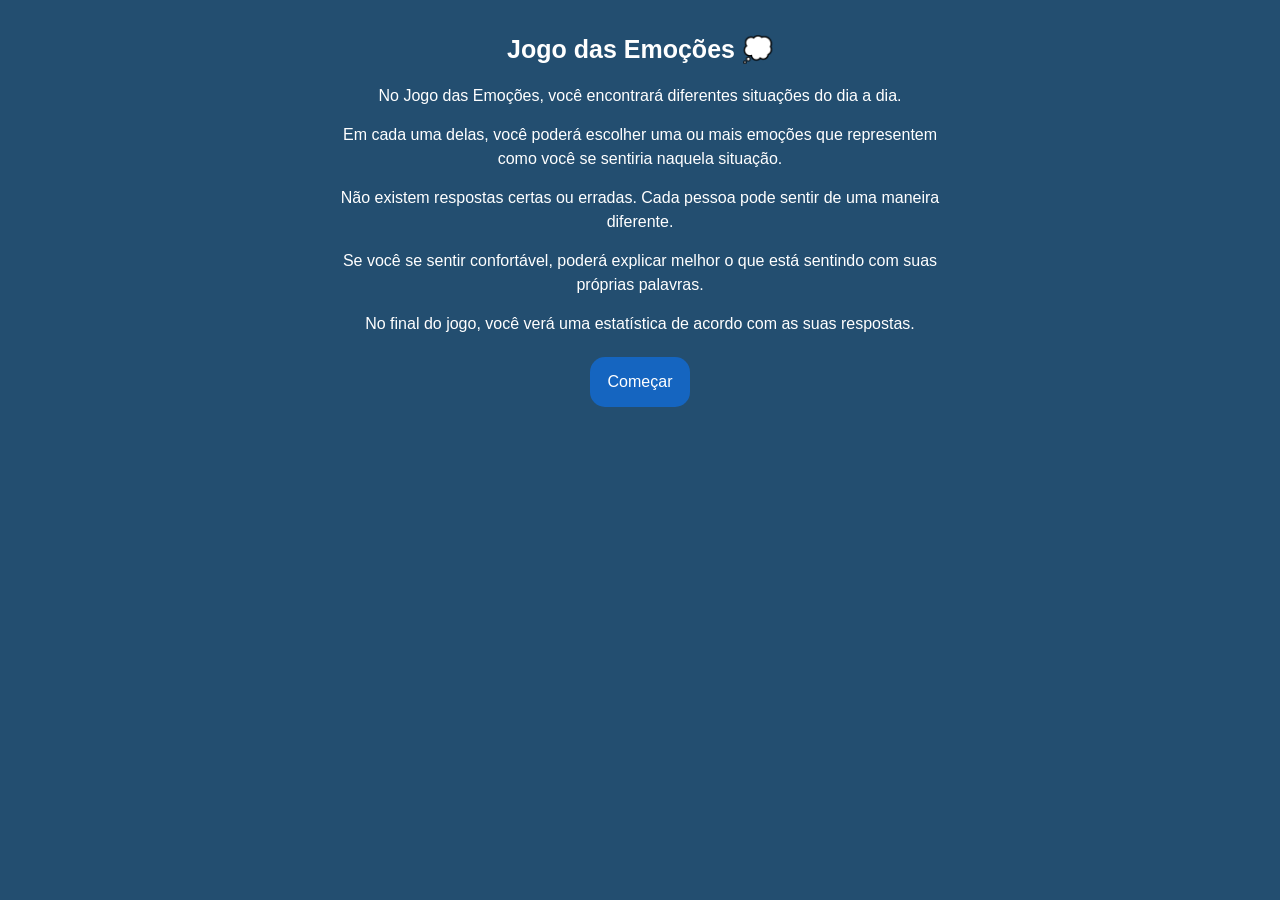
==== index.html @ fc5ae328 "Add files via upload" ====
<!DOCTYPE html>
<html lang="pt-BR">
<head>
    <meta charset="UTF-8">
    <meta name="viewport" content="width=device-width, initial-scale=1.0">

    <title>Jogo das Emoções</title>
    <link rel="stylesheet" href="style.css">
</head>

<body>

    <h1>Jogo das Emoções 💭</h1>
    <p>No Jogo das Emoções, você encontrará diferentes situações do dia a dia.</p>

<p>Em cada uma delas, você poderá escolher uma ou mais emoções que representem como você se sentiria naquela situação.</p>

<p>Não existem respostas certas ou erradas. Cada pessoa pode sentir de uma maneira diferente.</p>

<p>Se você se sentir confortável, poderá explicar melhor o que está sentindo com suas próprias palavras.</p>

<p>No final do jogo, você verá uma estatística de acordo com as suas respostas.</p>

<button onclick="comecarJogo()">Começar</button>
<script src="script.js"></script>

</body>
</html>
---- style.css ----
* {
    box-sizing: border-box;
}

body {
    margin: 0;
    min-height: 100vh;
    background-color: #234E70;
    color: white;
    font-family: Arial, sans-serif;
    text-align: center;
    padding: 20px 15px;
}

h1 {
    font-size: 25px;
    margin: 15px auto 20px;
    max-width: 600px;
}

h2 {
    font-size: 20px;
    margin: 15px auto;
    max-width: 600px;
}

p {
    font-size: 16px;
    line-height: 1.5;
    max-width: 600px;
    margin: 15px auto;
}

button {
    background-color: #1565C0;
    color: white;
    border: none;
    border-radius: 15px;
    padding: 15px 18px;
    font-size: 16px;
    margin: 6px;
    cursor: pointer;
    min-height: 50px;
}

input,
textarea {
    width: 100%;
    max-width: 500px;
    border: none;
    border-radius: 15px;
    padding: 15px;
    font-size: 16px;
    margin-top: 10px;
}

textarea {
    min-height: 120px;
    resize: none;
}

.emocoes {
    display: grid;
    grid-template-columns: repeat(2, 1fr);
    gap: 10px;
    width: 100%;
    max-width: 500px;
    margin: 20px auto;
}

.emocoes button {
    width: 100%;
    margin: 0;
    min-height: 60px;
}

/* Ajustes para telas pequenas */
@media (max-width: 400px) {

    body {
        padding: 15px 10px;
    }

    h1 {
        font-size: 22px;
    }

    h2 {
        font-size: 18px;
    }

    p {
        font-size: 15px;
    }

    .emocoes {
        gap: 8px;
    }

    .emocoes button {
        font-size: 15px;
        padding: 12px 8px;
    }
}
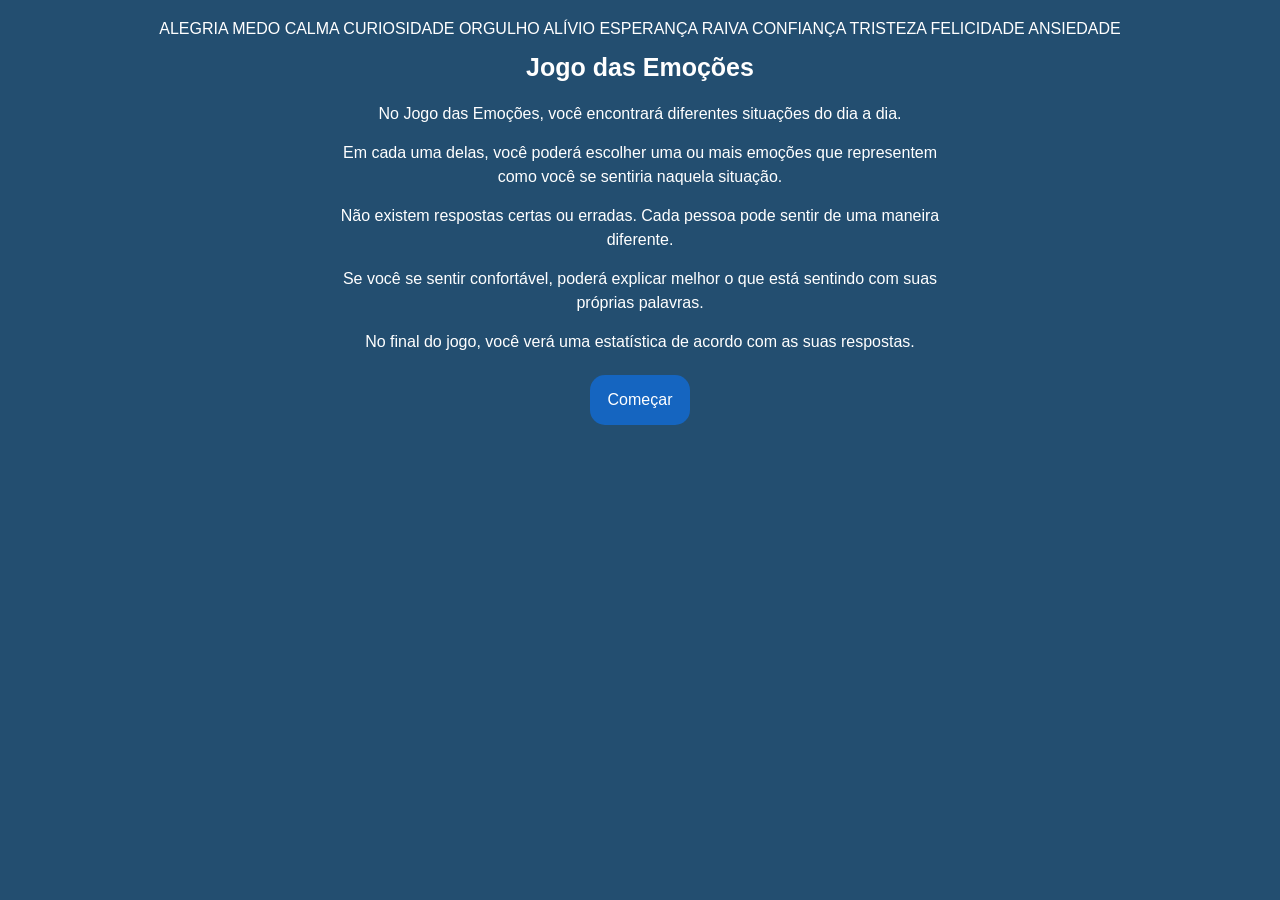
==== commit 67664941: "Update index.html" ====
--- a/index.html
+++ b/index.html
@@ -5,24 +5,81 @@
     <meta name="viewport" content="width=device-width, initial-scale=1.0">
 
     <title>Jogo das Emoções</title>
+
     <link rel="stylesheet" href="style.css">
 </head>
 
 <body>
 
-    <h1>Jogo das Emoções 💭</h1>
-    <p>No Jogo das Emoções, você encontrará diferentes situações do dia a dia.</p>
+    <div class="fundo-emocoes">
 
-<p>Em cada uma delas, você poderá escolher uma ou mais emoções que representem como você se sentiria naquela situação.</p>
+        <!-- TOPO -->
+        <span class="media inclinada-esquerda"
+        style="top: 3%; left: 8%;">ALEGRIA</span>
 
-<p>Não existem respostas certas ou erradas. Cada pessoa pode sentir de uma maneira diferente.</p>
+        <span class="pequena"
+        style="top: 8%; left: 48%;">MEDO</span>
 
-<p>Se você se sentir confortável, poderá explicar melhor o que está sentindo com suas próprias palavras.</p>
+        <span class="media vertical"
+        style="top: 4%; right: 10%;">CALMA</span>
 
-<p>No final do jogo, você verá uma estatística de acordo com as suas respostas.</p>
 
-<button onclick="comecarJogo()">Começar</button>
-<script src="script.js"></script>
+        <!-- PARTE SUPERIOR / INTERNA -->
+        <span class="pequena inclinada-direita"
+        style="top: 22%; left: 18%;">CURIOSIDADE</span>
+
+        <span class="media inclinada-esquerda"
+        style="top: 28%; right: 12%;">ORGULHO</span>
+
+
+        <!-- MEIO -->
+        <span class="pequena vertical"
+        style="top: 40%; left: 8%;">ALÍVIO</span>
+
+        <span class="media inclinada-direita"
+        style="top: 47%; left: 30%;">ESPERANÇA</span>
+
+        <span class="pequena"
+        style="top: 52%; right: 10%;">RAIVA</span>
+
+
+        <!-- PARTE INFERIOR / INTERNA -->
+        <span class="media inclinada-esquerda"
+        style="top: 66%; left: 12%;">CONFIANÇA</span>
+
+        <span class="pequena vertical"
+        style="top: 63%; right: 20%;">TRISTEZA</span>
+
+
+        <!-- PARTE DE BAIXO -->
+        <span class="media inclinada-direita"
+        style="bottom: 8%; left: 28%;">FELICIDADE</span>
+
+        <span class="grande inclinada-esquerda"
+        style="bottom: 4%; right: 4%;">ANSIEDADE</span>
+
+    </div>
+
+
+    <div class="tela">
+
+        <h1>Jogo das Emoções</h1>
+
+        <p>No Jogo das Emoções, você encontrará diferentes situações do dia a dia.</p>
+
+        <p>Em cada uma delas, você poderá escolher uma ou mais emoções que representem como você se sentiria naquela situação.</p>
+
+        <p>Não existem respostas certas ou erradas. Cada pessoa pode sentir de uma maneira diferente.</p>
+
+        <p>Se você se sentir confortável, poderá explicar melhor o que está sentindo com suas próprias palavras.</p>
+
+        <p>No final do jogo, você verá uma estatística de acordo com as suas respostas.</p>
+
+        <button onclick="comecarJogo()">Começar</button>
+
+    </div>
+
+    <script src="script.js"></script>
 
 </body>
-</html>+</html>
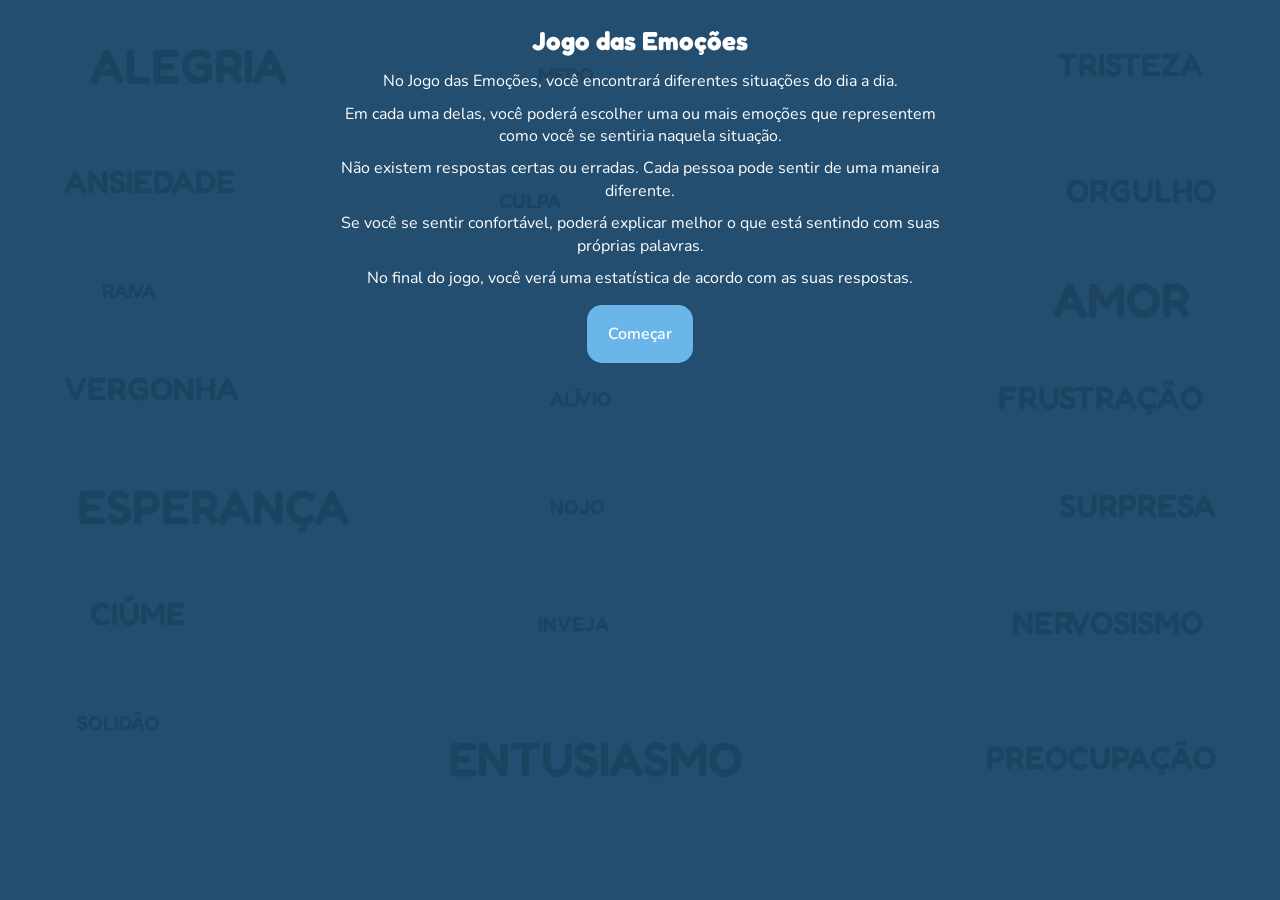
==== commit c37f9b84: "Update index.html" ====
--- a/index.html
+++ b/index.html
@@ -9,56 +9,51 @@
     <link rel="stylesheet" href="style.css">
 </head>
 
-<body>
+<body data-tema="inicial">
 
-    <div class="fundo-emocoes">
+<div class="fundo-emocoes">
 
-        <!-- TOPO -->
-        <span class="media inclinada-esquerda"
-        style="top: 3%; left: 8%;">ALEGRIA</span>
+    <span class="grande" style="top: 4%; left: 7%;">ALEGRIA</span>
 
-        <span class="pequena"
-        style="top: 8%; left: 48%;">MEDO</span>
+    <span class="pequena" style="top: 7%; left: 42%;">MEDO</span>
 
-        <span class="media vertical"
-        style="top: 4%; right: 10%;">CALMA</span>
+    <span class="media" style="top: 5%; right: 6%;">TRISTEZA</span>
 
+    <span class="media" style="top: 18%; left: 5%;">ANSIEDADE</span>
 
-        <!-- PARTE SUPERIOR / INTERNA -->
-        <span class="pequena inclinada-direita"
-        style="top: 22%; left: 18%;">CURIOSIDADE</span>
+    <span class="pequena" style="top: 21%; left: 39%;">CULPA</span>
 
-        <span class="media inclinada-esquerda"
-        style="top: 28%; right: 12%;">ORGULHO</span>
+    <span class="media" style="top: 19%; right: 5%;">ORGULHO</span>
 
+    <span class="pequena" style="top: 31%; left: 8%;">RAIVA</span>
 
-        <!-- MEIO -->
-        <span class="pequena vertical"
-        style="top: 40%; left: 8%;">ALÍVIO</span>
+    <span class="grande" style="top: 30%; right: 7%;">AMOR</span>
 
-        <span class="media inclinada-direita"
-        style="top: 47%; left: 30%;">ESPERANÇA</span>
+    <span class="media" style="top: 41%; left: 5%;">VERGONHA</span>
 
-        <span class="pequena"
-        style="top: 52%; right: 10%;">RAIVA</span>
+    <span class="pequena" style="top: 43%; left: 43%;">ALÍVIO</span>
 
+    <span class="media" style="top: 42%; right: 6%;">FRUSTRAÇÃO</span>
 
-        <!-- PARTE INFERIOR / INTERNA -->
-        <span class="media inclinada-esquerda"
-        style="top: 66%; left: 12%;">CONFIANÇA</span>
+    <span class="grande" style="top: 53%; left: 6%;">ESPERANÇA</span>
 
-        <span class="pequena vertical"
-        style="top: 63%; right: 20%;">TRISTEZA</span>
+    <span class="pequena" style="top: 55%; left: 43%;">NOJO</span>
 
+    <span class="media" style="top: 54%; right: 5%;">SURPRESA</span>
 
-        <!-- PARTE DE BAIXO -->
-        <span class="media inclinada-direita"
-        style="bottom: 8%; left: 28%;">FELICIDADE</span>
+    <span class="media" style="top: 66%; left: 7%;">CIÚME</span>
 
-        <span class="grande inclinada-esquerda"
-        style="bottom: 4%; right: 4%;">ANSIEDADE</span>
+    <span class="pequena" style="top: 68%; left: 42%;">INVEJA</span>
 
-    </div>
+    <span class="media" style="top: 67%; right: 6%;">NERVOSISMO</span>
+
+    <span class="pequena" style="top: 79%; left: 6%;">SOLIDÃO</span>
+
+    <span class="grande" style="top: 81%; left: 35%;">ENTUSIASMO</span>
+
+    <span class="media" style="top: 82%; right: 5%;">PREOCUPAÇÃO</span>
+
+</div>
 
 
     <div class="tela">
@@ -75,7 +70,7 @@
 
         <p>No final do jogo, você verá uma estatística de acordo com as suas respostas.</p>
 
-        <button onclick="comecarJogo()">Começar</button>
+       <button onclick="iniciarJogo()">Começar</button>
 
     </div>
 
--- a/style.css
+++ b/style.css
@@ -1,3 +1,5 @@
+@import url('https://fonts.googleapis.com/css2?family=Fredoka:wght@400;500;600&family=Nunito:wght@400;500;600;700&display=swap');
+
 * {
     box-sizing: border-box;
 }
@@ -7,41 +9,165 @@
     min-height: 100vh;
     background-color: #234E70;
     color: white;
-    font-family: Arial, sans-serif;
+    font-family: 'Nunito', sans-serif;
     text-align: center;
-    padding: 20px 15px;
+    padding: 15px 12px;
+    overflow-x: hidden;
+
+    transition: opacity 0.4s ease;
+}
+
+
+/* TRANSIÇÃO FADE */
+
+body.fade-out {
+    opacity: 0;
+}
+
+body.fade-in {
+    opacity: 1;
+}
+
+
+/* Fundo com palavras */
+
+.fundo-emocoes {
+    position: fixed;
+    inset: 0;
+    overflow: hidden;
+    pointer-events: none;
+    z-index: -1;
+}
+
+.fundo-emocoes span {
+    position: absolute;
+    font-family: 'Fredoka', sans-serif;
+    font-weight: 600;
+    color: #1B3F5A;
+    opacity: 0.7;
+    white-space: nowrap;
+}
+
+
+/* Tamanhos diferentes */
+
+.fundo-emocoes .grande {
+    font-size: 48px;
+}
+
+.fundo-emocoes .media {
+    font-size: 32px;
+}
+
+.fundo-emocoes .pequena {
+    font-size: 20px;
+}
+
+
+/* Direções */
+
+.fundo-emocoes .vertical {
+    writing-mode: vertical-rl;
+}
+
+.fundo-emocoes .inclinada-direita {
+    transform: rotate(15deg);
+}
+
+.fundo-emocoes .inclinada-esquerda {
+    transform: rotate(-15deg);
+}
+
+
+/* Conteúdo da tela */
+
+.tela {
+    position: relative;
+    z-index: 1;
+    width: 100%;
+    max-width: 600px;
+    margin: 0 auto;
+}
+
+
+/* Títulos */
+
+h1,
+h2 {
+    font-family: 'Fredoka', sans-serif;
 }
 
 h1 {
-    font-size: 25px;
-    margin: 15px auto 20px;
+    font-size: 26px;
+    line-height: 1.2;
+    margin: 10px auto 14px;
     max-width: 600px;
 }
 
 h2 {
-    font-size: 20px;
+    font-size: 21px;
     margin: 15px auto;
     max-width: 600px;
 }
 
 p {
     font-size: 16px;
-    line-height: 1.5;
-    max-width: 600px;
-    margin: 15px auto;
-}
+    line-height: 1.4;
+    max-width: 600px;
+    margin: 10px auto;
+}
+
+
+/* Botões gerais */
 
 button {
-    background-color: #1565C0;
+    background-color: #6BB6E8;
     color: white;
-    border: none;
+    border: 3px solid transparent;
     border-radius: 15px;
     padding: 15px 18px;
+    font-family: 'Nunito', sans-serif;
     font-size: 16px;
+    font-weight: 600;
     margin: 6px;
     cursor: pointer;
     min-height: 50px;
-}
+    transition: transform 0.2s ease, background-color 0.2s ease;
+}
+
+button:hover {
+    transform: scale(1.02);
+}
+
+
+/* Emoções */
+
+.emocoes {
+    display: grid;
+    grid-template-columns: repeat(2, 1fr);
+    gap: 8px;
+    width: 100%;
+    max-width: 500px;
+    margin: 14px auto;
+}
+
+.emocoes button {
+    width: 100%;
+    margin: 0;
+    min-height: 52px;
+    padding: 10px 8px;
+}
+
+
+/* Emoção selecionada */
+
+.emocoes button.selecionada {
+    background-color: #1565C0;
+    border: 3px solid white;
+}
+
+
+/* Campo de texto */
 
 input,
 textarea {
@@ -50,43 +176,68 @@
     border: none;
     border-radius: 15px;
     padding: 15px;
+    font-family: 'Nunito', sans-serif;
     font-size: 16px;
     margin-top: 10px;
 }
 
 textarea {
-    min-height: 120px;
+    min-height: 90px;
     resize: none;
 }
 
-.emocoes {
-    display: grid;
-    grid-template-columns: repeat(2, 1fr);
-    gap: 10px;
+
+/* Estatística do resultado */
+
+.estatistica {
     width: 100%;
     max-width: 500px;
-    margin: 20px auto;
-}
-
-.emocoes button {
-    width: 100%;
-    margin: 0;
-    min-height: 60px;
-}
+    margin: 25px auto;
+    text-align: left;
+}
+
+.estatistica-item {
+    margin-bottom: 20px;
+}
+
+.estatistica-titulo {
+    display: flex;
+    justify-content: space-between;
+    font-size: 17px;
+    font-weight: 700;
+    margin-bottom: 8px;
+}
+
+.barra-fundo {
+    width: 100%;
+    height: 18px;
+    background-color: rgba(255, 255, 255, 0.25);
+    border-radius: 20px;
+    overflow: hidden;
+}
+
+.barra {
+    height: 100%;
+    background-color: #6BB6E8;
+    border-radius: 20px;
+    transition: width 0.5s;
+}
+
 
 /* Ajustes para telas pequenas */
+
 @media (max-width: 400px) {
 
     body {
-        padding: 15px 10px;
+        padding: 12px 10px;
     }
 
     h1 {
-        font-size: 22px;
+        font-size: 23px;
     }
 
     h2 {
-        font-size: 18px;
+        font-size: 19px;
     }
 
     p {
@@ -94,11 +245,35 @@
     }
 
     .emocoes {
-        gap: 8px;
+        gap: 7px;
+        margin: 12px auto;
     }
 
     .emocoes button {
         font-size: 15px;
-        padding: 12px 8px;
-    }
-}+        padding: 10px 7px;
+        min-height: 50px;
+    }
+
+    textarea {
+        min-height: 85px;
+    }
+
+    .estatistica-titulo {
+        font-size: 15px;
+    }
+
+    /* Palavras menores em celulares */
+
+    .fundo-emocoes .grande {
+        font-size: 38px;
+    }
+
+    .fundo-emocoes .media {
+        font-size: 26px;
+    }
+
+    .fundo-emocoes .pequena {
+        font-size: 17px;
+    }
+}
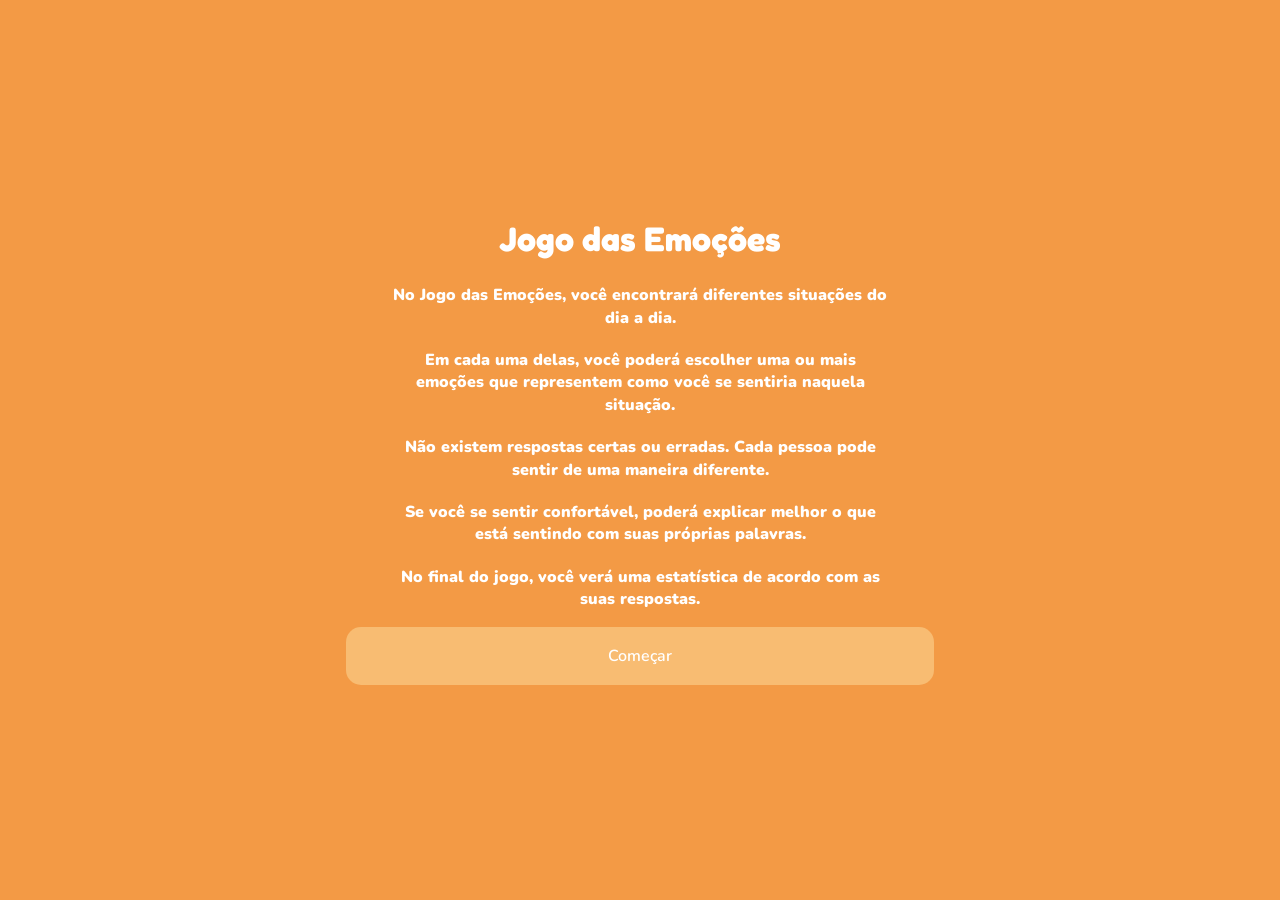
==== commit f1468b8f: "Update index.html" ====
--- a/index.html
+++ b/index.html
@@ -11,52 +11,7 @@
 
 <body data-tema="inicial">
 
-<div class="fundo-emocoes">
-
-    <span class="grande" style="top: 4%; left: 7%;">ALEGRIA</span>
-
-    <span class="pequena" style="top: 7%; left: 42%;">MEDO</span>
-
-    <span class="media" style="top: 5%; right: 6%;">TRISTEZA</span>
-
-    <span class="media" style="top: 18%; left: 5%;">ANSIEDADE</span>
-
-    <span class="pequena" style="top: 21%; left: 39%;">CULPA</span>
-
-    <span class="media" style="top: 19%; right: 5%;">ORGULHO</span>
-
-    <span class="pequena" style="top: 31%; left: 8%;">RAIVA</span>
-
-    <span class="grande" style="top: 30%; right: 7%;">AMOR</span>
-
-    <span class="media" style="top: 41%; left: 5%;">VERGONHA</span>
-
-    <span class="pequena" style="top: 43%; left: 43%;">ALÍVIO</span>
-
-    <span class="media" style="top: 42%; right: 6%;">FRUSTRAÇÃO</span>
-
-    <span class="grande" style="top: 53%; left: 6%;">ESPERANÇA</span>
-
-    <span class="pequena" style="top: 55%; left: 43%;">NOJO</span>
-
-    <span class="media" style="top: 54%; right: 5%;">SURPRESA</span>
-
-    <span class="media" style="top: 66%; left: 7%;">CIÚME</span>
-
-    <span class="pequena" style="top: 68%; left: 42%;">INVEJA</span>
-
-    <span class="media" style="top: 67%; right: 6%;">NERVOSISMO</span>
-
-    <span class="pequena" style="top: 79%; left: 6%;">SOLIDÃO</span>
-
-    <span class="grande" style="top: 81%; left: 35%;">ENTUSIASMO</span>
-
-    <span class="media" style="top: 82%; right: 5%;">PREOCUPAÇÃO</span>
-
-</div>
-
-
-    <div class="tela">
+ <div class="tela">
 
         <h1>Jogo das Emoções</h1>
 
--- a/style.css
+++ b/style.css
@@ -4,21 +4,190 @@
     box-sizing: border-box;
 }
 
+html,
 body {
     margin: 0;
+    width: 100%;
+    min-height: 100%;
+}
+
+body {
     min-height: 100vh;
-    background-color: #234E70;
+    background-color: #F39A45;
     color: white;
     font-family: 'Nunito', sans-serif;
     text-align: center;
     padding: 15px 12px;
     overflow-x: hidden;
 
-    transition: opacity 0.4s ease;
-}
-
-
-/* TRANSIÇÃO FADE */
+    transition:
+        opacity 0.4s ease,
+        background-color 0.4s ease;
+}
+
+
+/* =========================================================
+   CORES DOS TEMAS
+   ========================================================= */
+
+/*
+   1 - ALEGRIA       amarelo
+   2 - TRISTEZA      azul
+   3 - RAIVA         vermelho
+   4 - NOJO          verde
+   5 - MEDO          roxo
+   6 - ANSIEDADE     laranja
+   7 - INVEJA        turquesa
+   8 - VERGONHA      rosa
+   9 - TÉDIO         azul-acinzentado
+   10 - NOSTALGIA    cinza
+*/
+
+
+/* Tela inicial */
+
+body[data-tema="inicial"] {
+    --cor-fundo: #F39A45;
+    --cor-palavras: #B96525;
+    --cor-botao: #F8BC72;
+    --cor-selecionada: #D87528;
+}
+
+
+/* 1 — Alegria */
+
+body[data-tema="0"] {
+    --cor-fundo: #DDBB32;
+    --cor-palavras: #9B8115;
+    --cor-botao: #F0D96B;
+    --cor-selecionada: #B99A18;
+}
+
+
+/* 2 — Tristeza */
+
+body[data-tema="1"] {
+    --cor-fundo: #4C83B5;
+    --cor-palavras: #2D5C86;
+    --cor-botao: #78A8D0;
+    --cor-selecionada: #315F89;
+}
+
+
+/* 3 — Raiva */
+
+body[data-tema="2"] {
+    --cor-fundo: #C94B4B;
+    --cor-palavras: #8D2F2F;
+    --cor-botao: #E47A7A;
+    --cor-selecionada: #A82F2F;
+}
+
+
+/* 4 — Nojo */
+
+body[data-tema="3"] {
+    --cor-fundo: #70A84B;
+    --cor-palavras: #47742D;
+    --cor-botao: #9BC878;
+    --cor-selecionada: #558735;
+}
+
+
+/* 5 — Medo */
+
+body[data-tema="4"] {
+    --cor-fundo: #7656A8;
+    --cor-palavras: #4D3675;
+    --cor-botao: #A487C8;
+    --cor-selecionada: #5B3F87;
+}
+
+
+/* 6 — Ansiedade */
+
+body[data-tema="5"] {
+    --cor-fundo: #E47C3D;
+    --cor-palavras: #A84D22;
+    --cor-botao: #F1A16F;
+    --cor-selecionada: #C45B25;
+}
+
+
+/* 7 — Inveja */
+
+body[data-tema="6"] {
+    --cor-fundo: #45AFA5;
+    --cor-palavras: #28776F;
+    --cor-botao: #78C9C1;
+    --cor-selecionada: #328E86;
+}
+
+
+/* 8 — Vergonha */
+
+body[data-tema="7"] {
+    --cor-fundo: #D7799A;
+    --cor-palavras: #994C6A;
+    --cor-botao: #E9A6BB;
+    --cor-selecionada: #B85B7D;
+}
+
+
+/* 9 — Tédio */
+
+body[data-tema="8"] {
+    --cor-fundo: #66758B;
+    --cor-palavras: #424E60;
+    --cor-botao: #8F9CAD;
+    --cor-selecionada: #505D70;
+}
+
+
+/* 10 — Nostalgia */
+
+body[data-tema="9"] {
+    --cor-fundo: #8C8983;
+    --cor-palavras: #5D5A56;
+    --cor-botao: #B3B0AA;
+    --cor-selecionada: #706D68;
+}
+
+
+/* Resultado */
+
+body[data-tema="resultado"] {
+    --cor-fundo: #234E70;
+    --cor-palavras: #1B3F5A;
+    --cor-botao: #6BB6E8;
+    --cor-selecionada: #1565C0;
+}
+
+
+/* =========================================================
+   APLICAÇÃO DAS CORES
+   ========================================================= */
+
+body {
+    background-color: var(--cor-fundo);
+}
+
+button {
+    background-color: var(--cor-botao);
+}
+
+.fundo-emocoes span {
+    color: var(--cor-palavras);
+}
+
+.emocoes button.selecionada {
+    background-color: var(--cor-selecionada);
+}
+
+
+/* =========================================================
+   TRANSIÇÃO FADE
+   ========================================================= */
 
 body.fade-out {
     opacity: 0;
@@ -29,27 +198,38 @@
 }
 
 
-/* Fundo com palavras */
+/* =========================================================
+   FUNDO COM PALAVRAS
+   ========================================================= */
 
 .fundo-emocoes {
     position: fixed;
     inset: 0;
+    width: 100vw;
+    height: 100vh;
+
     overflow: hidden;
     pointer-events: none;
-    z-index: -1;
+
+    z-index: 0;
 }
 
 .fundo-emocoes span {
     position: absolute;
+
     font-family: 'Fredoka', sans-serif;
     font-weight: 600;
-    color: #1B3F5A;
-    opacity: 0.7;
+
+    opacity: 0.72;
     white-space: nowrap;
-}
-
-
-/* Tamanhos diferentes */
+
+    user-select: none;
+}
+
+
+/* =========================================================
+   TAMANHOS
+   ========================================================= */
 
 .fundo-emocoes .grande {
     font-size: 48px;
@@ -64,7 +244,9 @@
 }
 
 
-/* Direções */
+/* =========================================================
+   DIREÇÕES
+   ========================================================= */
 
 .fundo-emocoes .vertical {
     writing-mode: vertical-rl;
@@ -79,18 +261,31 @@
 }
 
 
-/* Conteúdo da tela */
+/* =========================================================
+   CONTEÚDO
+   ========================================================= */
 
 .tela {
     position: relative;
+
     z-index: 1;
+
     width: 100%;
     max-width: 600px;
+
     margin: 0 auto;
-}
-
-
-/* Títulos */
+
+    min-height: calc(100vh - 30px);
+
+    display: flex;
+    flex-direction: column;
+    justify-content: center;
+}
+
+
+/* =========================================================
+   TÍTULOS
+   ========================================================= */
 
 h1,
 h2 {
@@ -98,101 +293,150 @@
 }
 
 h1 {
-    font-size: 26px;
+    font-size: 34px;
     line-height: 1.2;
+
     margin: 10px auto 14px;
+
     max-width: 600px;
 }
 
 h2 {
     font-size: 21px;
+
     margin: 15px auto;
+
     max-width: 600px;
 }
 
 p {
     font-size: 16px;
     line-height: 1.4;
-    max-width: 600px;
+
+    max-width: 500px;
+    width: 90%;
+
     margin: 10px auto;
-}
-
-
-/* Botões gerais */
+    font-weight: 1000; 
+}
+
+
+/* =========================================================
+   BOTÕES
+   ========================================================= */
 
 button {
-    background-color: #6BB6E8;
     color: white;
+
     border: 3px solid transparent;
     border-radius: 15px;
+
     padding: 15px 18px;
+
     font-family: 'Nunito', sans-serif;
     font-size: 16px;
     font-weight: 600;
+
     margin: 6px;
+
     cursor: pointer;
+
     min-height: 50px;
-    transition: transform 0.2s ease, background-color 0.2s ease;
+
+    transition:
+        transform 0.2s ease,
+        background-color 0.2s ease,
+        border-color 0.2s ease;
 }
 
 button:hover {
     transform: scale(1.02);
 }
 
-
-/* Emoções */
+button:active {
+    transform: scale(0.98);
+}
+
+
+/* =========================================================
+   EMOÇÕES
+   ========================================================= */
 
 .emocoes {
     display: grid;
+
     grid-template-columns: repeat(2, 1fr);
+
     gap: 8px;
+
     width: 100%;
     max-width: 500px;
+
     margin: 14px auto;
 }
 
 .emocoes button {
     width: 100%;
+
     margin: 0;
+
     min-height: 52px;
+
     padding: 10px 8px;
 }
 
 
-/* Emoção selecionada */
+/* =========================================================
+   EMOÇÃO SELECIONADA
+   ========================================================= */
 
 .emocoes button.selecionada {
-    background-color: #1565C0;
     border: 3px solid white;
-}
-
-
-/* Campo de texto */
+
+    box-shadow:
+        0 0 0 2px rgba(255, 255, 255, 0.15);
+}
+
+
+/* =========================================================
+   CAMPO DE TEXTO
+   ========================================================= */
 
 input,
 textarea {
     width: 100%;
     max-width: 500px;
+
     border: none;
     border-radius: 15px;
+
     padding: 15px;
+
     font-family: 'Nunito', sans-serif;
     font-size: 16px;
+
     margin-top: 10px;
+
+    outline: none;
 }
 
 textarea {
     min-height: 90px;
+
     resize: none;
 }
 
 
-/* Estatística do resultado */
+/* =========================================================
+   ESTATÍSTICA
+   ========================================================= */
 
 .estatistica {
     width: 100%;
     max-width: 500px;
+
     margin: 25px auto;
+
     text-align: left;
 }
 
@@ -202,29 +446,40 @@
 
 .estatistica-titulo {
     display: flex;
+
     justify-content: space-between;
+
     font-size: 17px;
     font-weight: 700;
+
     margin-bottom: 8px;
 }
 
 .barra-fundo {
     width: 100%;
     height: 18px;
+
     background-color: rgba(255, 255, 255, 0.25);
+
     border-radius: 20px;
+
     overflow: hidden;
 }
 
 .barra {
     height: 100%;
-    background-color: #6BB6E8;
+
+    background-color: var(--cor-botao);
+
     border-radius: 20px;
+
     transition: width 0.5s;
 }
 
 
-/* Ajustes para telas pequenas */
+/* =========================================================
+   CELULARES
+   ========================================================= */
 
 @media (max-width: 400px) {
 
@@ -232,6 +487,10 @@
         padding: 12px 10px;
     }
 
+    .tela {
+        min-height: calc(100vh - 24px);
+    }
+
     h1 {
         font-size: 23px;
     }
@@ -246,12 +505,15 @@
 
     .emocoes {
         gap: 7px;
+
         margin: 12px auto;
     }
 
     .emocoes button {
         font-size: 15px;
+
         padding: 10px 7px;
+
         min-height: 50px;
     }
 
@@ -263,8 +525,6 @@
         font-size: 15px;
     }
 
-    /* Palavras menores em celulares */
-
     .fundo-emocoes .grande {
         font-size: 38px;
     }
